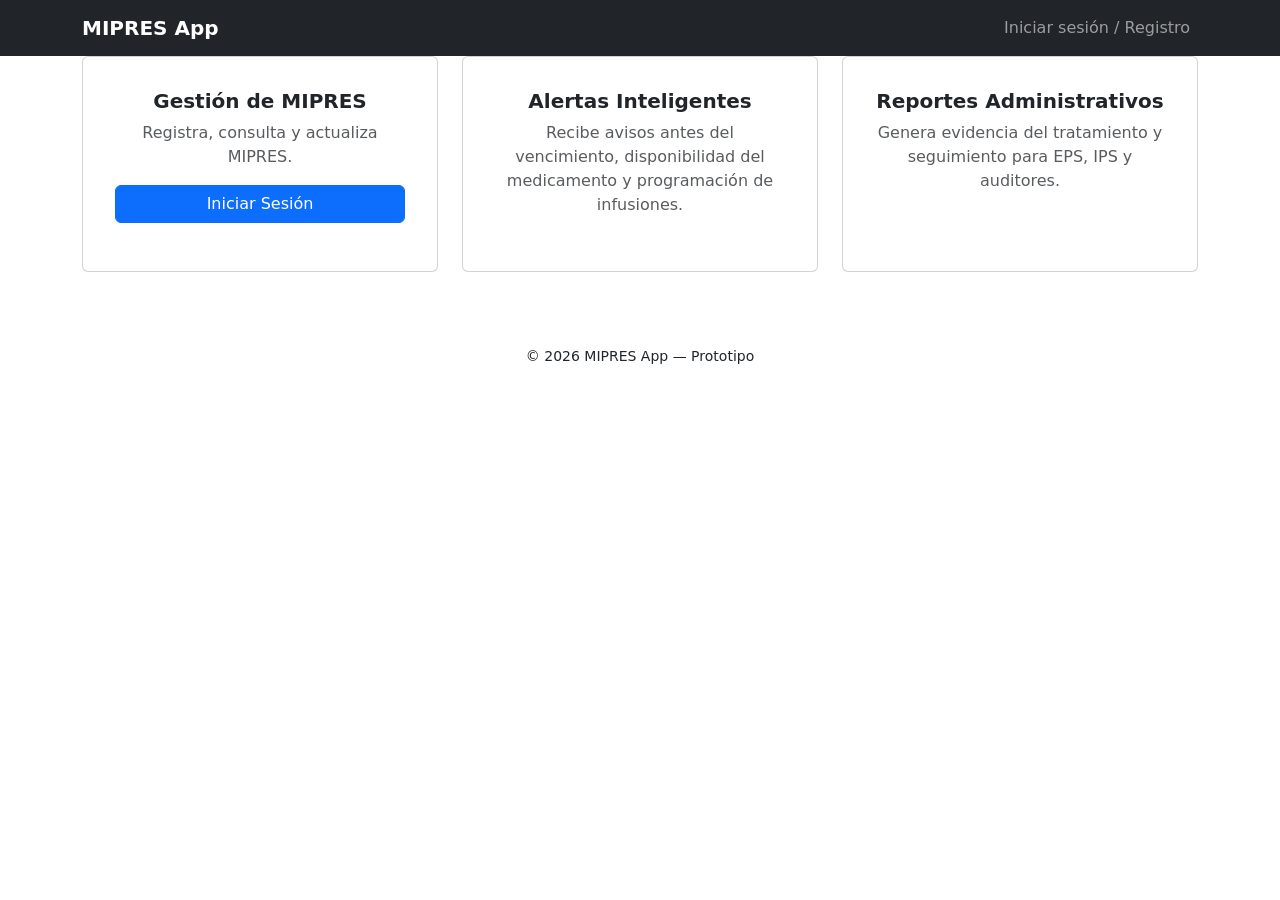
==== src/main/resources/static/admin/dashboard.html @ ec499277 "initial commit" ====
<!DOCTYPE html>
<html lang="en">
<head>
    <meta charset="UTF-8">
    <meta name="viewport" content="width=device-width, initial-scale=1.0">
    <title>MIPRES App</title>
    <link href="https://cdn.jsdelivr.net/npm/bootstrap@5.3.0/dist/css/bootstrap.min.css" rel="stylesheet">
    <link rel="stylesheet" href="/css/estilos.css">
</head>
<body>
    <!-- HEADER -->
    <header>
        <nav class="navbar navbar-expand-lg navbar-dark bg-dark">
            <div class="container">
                <a class="navbar-brand fw-bold" href="#">MIPRES App</a>
                
                <button class="navbar-toggler" type="button" data-bs-toggle="collapse" data-bs-target="#navbarNav">
                    <span class="navbar-toggler-icon"></span>
                </button>
    
                <div class="collapse navbar-collapse" id="navbarNav">
                    <ul class="navbar-nav ms-auto" id="navUserSection">
                        <li class="nav-item" id="loginItem">
                            <a class="nav-link" href="/compartidos/registro.html">Iniciar sesión / Registro</a>
                        </li>
                    </ul>
                </div>
                
            </div>
        </nav>
    </header>

    <!-- BODY -->
    <main class="d-flex align-items-center justify-content-center register-form">

        <p id="testHelloWorld"></p>
        <section class="container mb-5">
            <div class="row g-4">
                
                <!-- Card 1 -->
                <div class="col-md-4">
                    <div class="card feature-card h-100 p-3">
                        <div class="card-body text-center">
                            <h5 class="card-title fw-bold">Gestión de MIPRES</h5>
                            <p class="card-text text-muted">
                                Registra, consulta y actualiza MIPRES.
                            </p>
                            <button type="submit" class="btn btn-primary w-100 mb-3">Iniciar Sesión</button>
                        </div>
                    </div>
                </div>
    
                <!-- Card 2 -->
                <div class="col-md-4">
                    <div class="card feature-card h-100 p-3">
                        <div class="card-body text-center">
                            <h5 class="card-title fw-bold">Alertas Inteligentes</h5>
                            <p class="card-text text-muted">
                                Recibe avisos antes del vencimiento, disponibilidad del medicamento
                                y programación de infusiones.
                            </p>
                        </div>
                    </div>
                </div>
    
                <!-- Card 3 -->
                <div class="col-md-4">
                    <div class="card feature-card h-100 p-3">
                        <div class="card-body text-center">
                            <h5 class="card-title fw-bold">Reportes Administrativos</h5>
                            <p class="card-text text-muted">
                                Genera evidencia del tratamiento y seguimiento para EPS, IPS y auditores.
                            </p>
                        </div>
                    </div>
                </div>
            </div>
        </section>
    
    </main>

    <!-- FOOTER -->
    <footer class="py-4">
        <div class="container text-center">
            <small>© 2026 MIPRES App — Prototipo</small>
        </div>
    </footer>

    <script src="https://cdn.jsdelivr.net/npm/bootstrap@5.3.0/dist/js/bootstrap.bundle.min.js"></script>
    <script src="/js/registro.js"></script>
    <script src="/js/dashboardAdmin.js"></script>
</body>
</html>
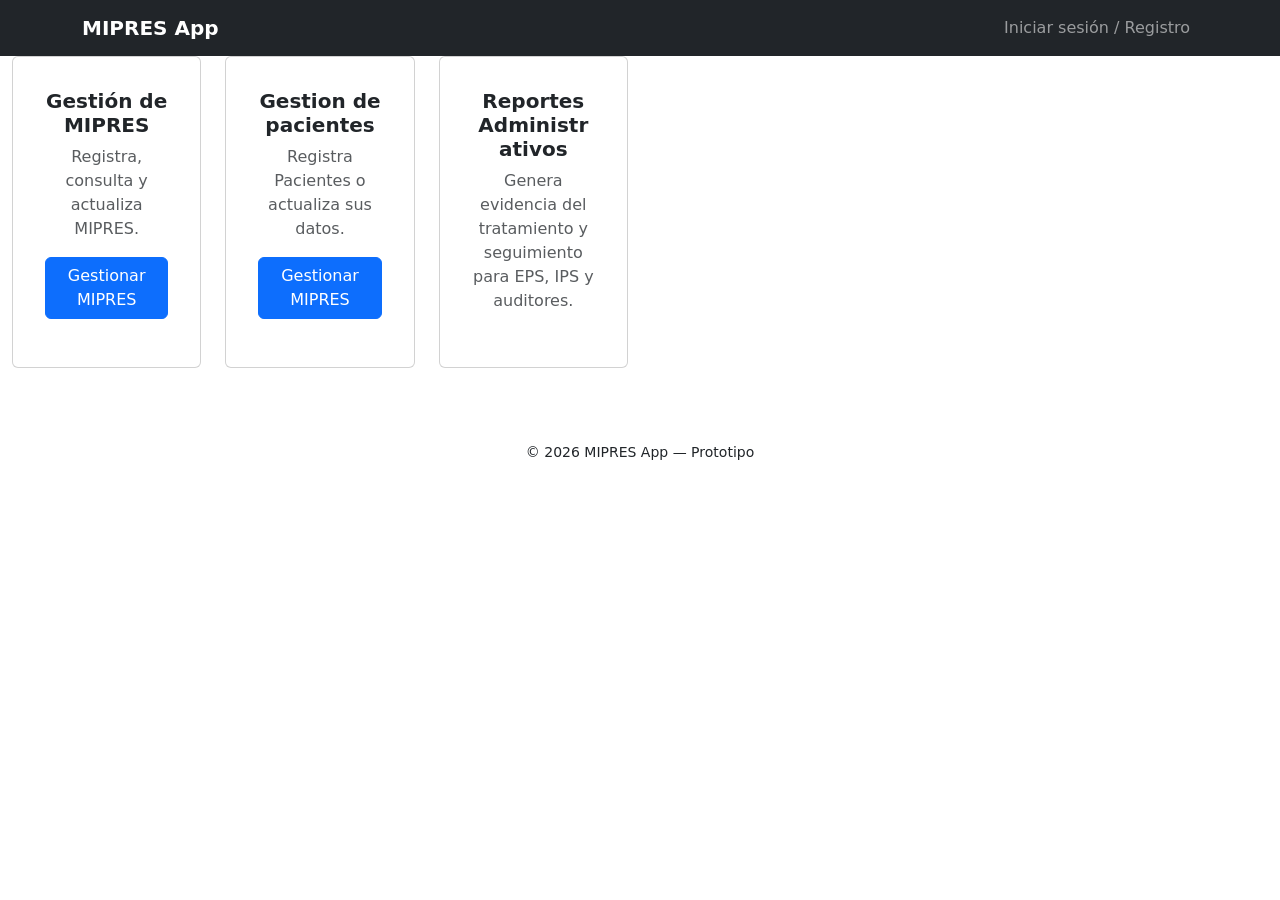
==== commit 7e8e2066: "agregacion de funcionalidad para crear pacientes y mipres" ====
--- a/src/main/resources/static/admin/dashboard.html
+++ b/src/main/resources/static/admin/dashboard.html
@@ -45,7 +45,7 @@
                             <p class="card-text text-muted">
                                 Registra, consulta y actualiza MIPRES.
                             </p>
-                            <button type="submit" class="btn btn-primary w-100 mb-3">Iniciar Sesión</button>
+                            <button type="submit" class="btn btn-primary w-100 mb-3" id="btn-gestion-mipres">Gestionar MIPRES</button>
                         </div>
                     </div>
                 </div>
@@ -54,11 +54,11 @@
                 <div class="col-md-4">
                     <div class="card feature-card h-100 p-3">
                         <div class="card-body text-center">
-                            <h5 class="card-title fw-bold">Alertas Inteligentes</h5>
+                            <h5 class="card-title fw-bold">Gestion de pacientes</h5>
                             <p class="card-text text-muted">
-                                Recibe avisos antes del vencimiento, disponibilidad del medicamento
-                                y programación de infusiones.
+                                Registra Pacientes o actualiza sus datos.
                             </p>
+                            <button type="submit" class="btn btn-primary w-100 mb-3" id="btn-nuevo-paciente">Gestionar MIPRES</button>
                         </div>
                     </div>
                 </div>
@@ -77,6 +77,9 @@
             </div>
         </section>
     
+        <section class="container mb-5">
+            <div id="dynamic-content" class="card shadow-sm p-4 d-none"></div>
+        </section>
     </main>
 
     <!-- FOOTER -->
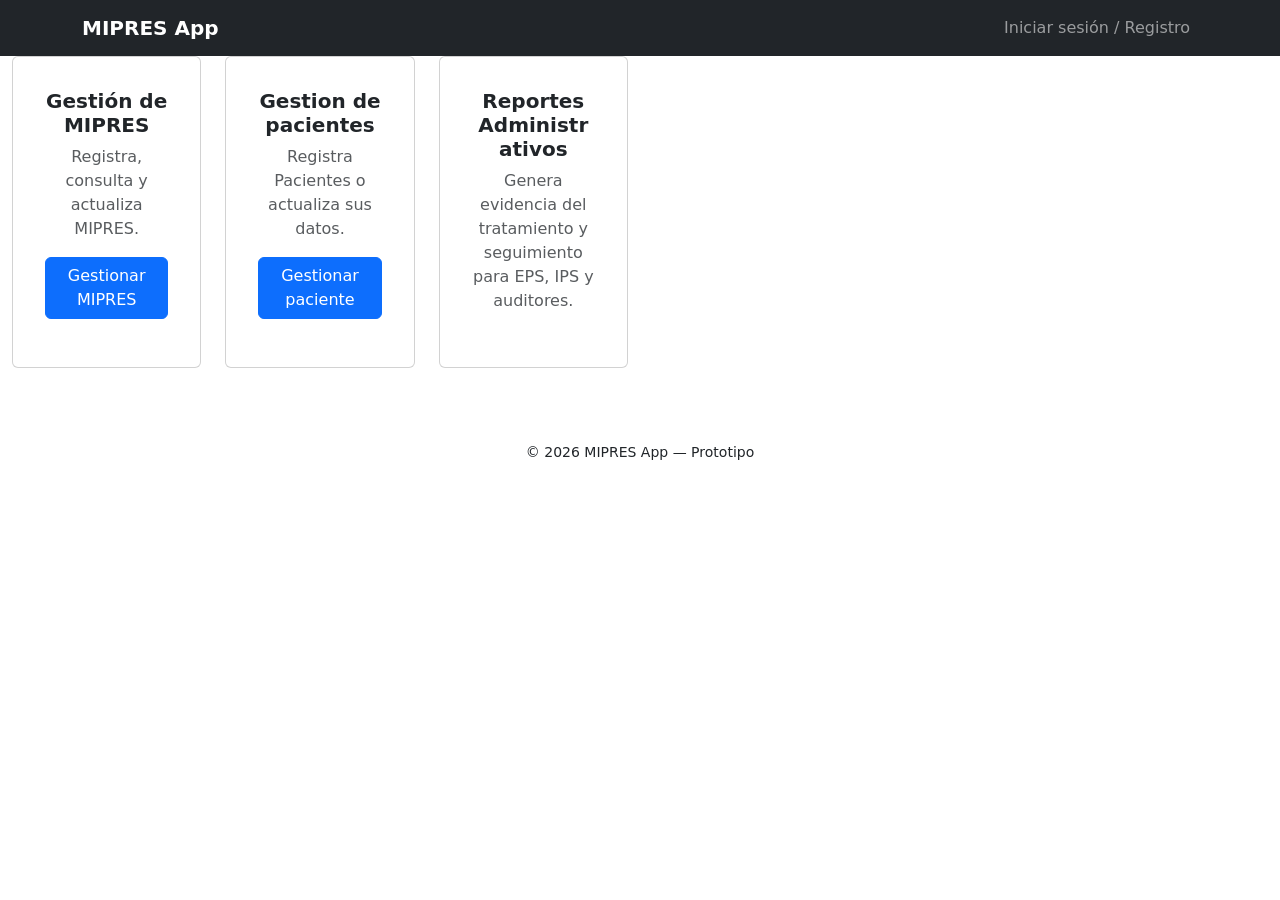
==== commit 9e10c1d0: "dashboard admin updated" ====
--- a/src/main/resources/static/admin/dashboard.html
+++ b/src/main/resources/static/admin/dashboard.html
@@ -58,7 +58,7 @@
                             <p class="card-text text-muted">
                                 Registra Pacientes o actualiza sus datos.
                             </p>
-                            <button type="submit" class="btn btn-primary w-100 mb-3" id="btn-nuevo-paciente">Gestionar MIPRES</button>
+                            <button type="submit" class="btn btn-primary w-100 mb-3" id="btn-nuevo-paciente">Gestionar paciente</button>
                         </div>
                     </div>
                 </div>
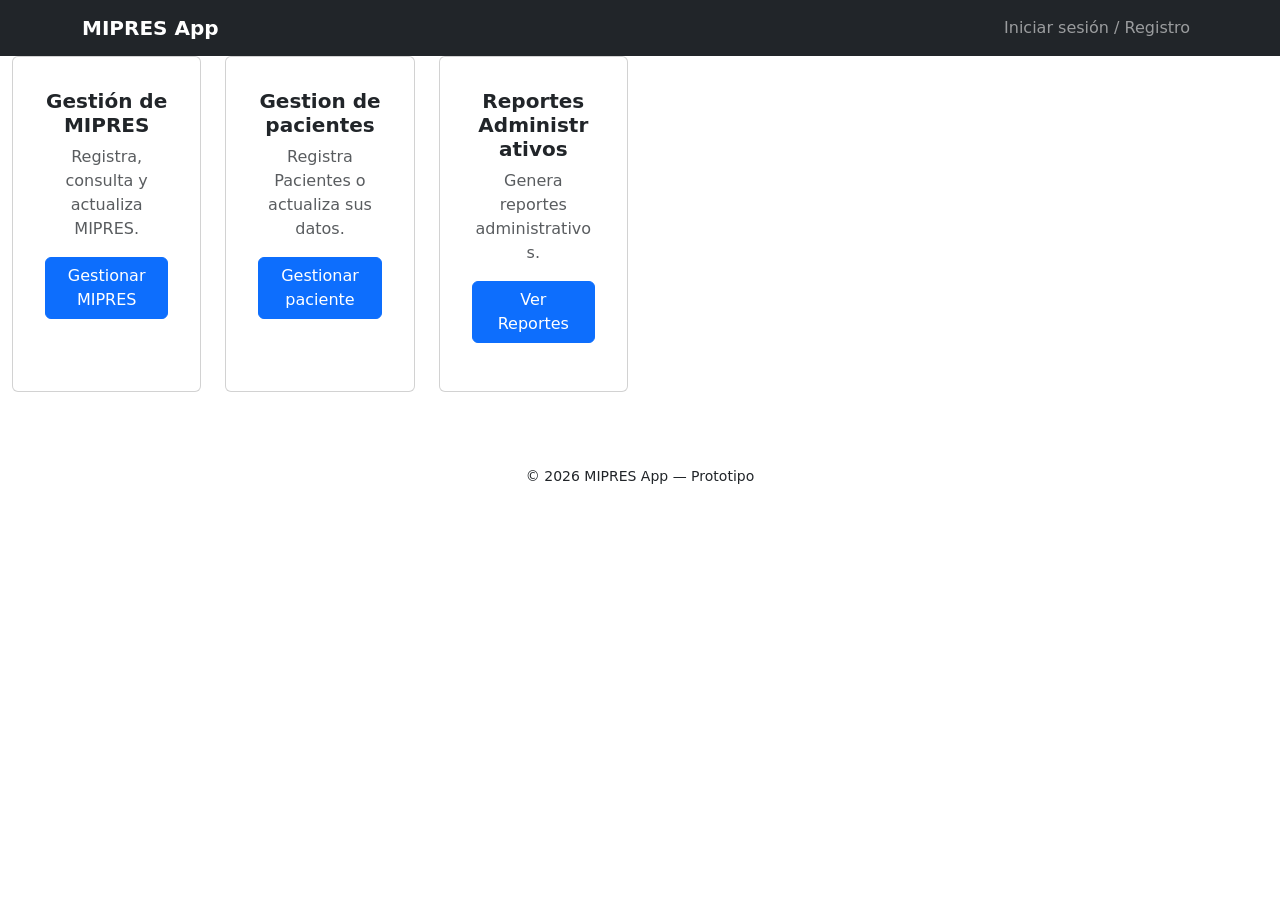
==== commit 62505b84: "finalizacion proceso de registro de pacientes y gestion de mipres" ====
--- a/src/main/resources/static/admin/dashboard.html
+++ b/src/main/resources/static/admin/dashboard.html
@@ -33,7 +33,6 @@
     <!-- BODY -->
     <main class="d-flex align-items-center justify-content-center register-form">
 
-        <p id="testHelloWorld"></p>
         <section class="container mb-5">
             <div class="row g-4">
                 
@@ -69,8 +68,9 @@
                         <div class="card-body text-center">
                             <h5 class="card-title fw-bold">Reportes Administrativos</h5>
                             <p class="card-text text-muted">
-                                Genera evidencia del tratamiento y seguimiento para EPS, IPS y auditores.
+                                Genera reportes administrativos.
                             </p>
+                            <button type="button" class="btn btn-primary w-100 mb-3" id="btn-reportes">Ver Reportes</button>
                         </div>
                     </div>
                 </div>
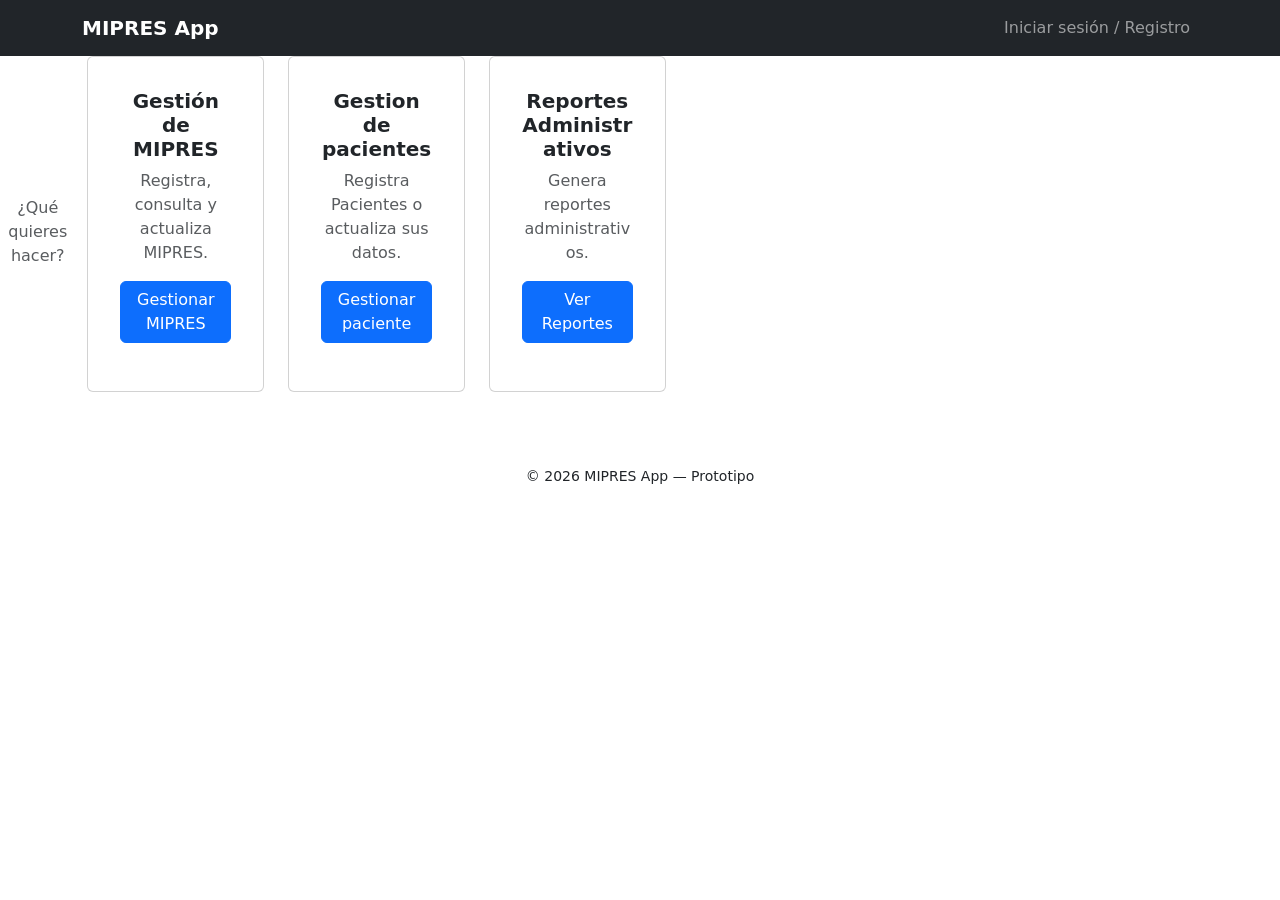
==== commit 86509437: "se actualiza frontend para añadir salido al usuario" ====
--- a/src/main/resources/static/admin/dashboard.html
+++ b/src/main/resources/static/admin/dashboard.html
@@ -32,10 +32,13 @@
 
     <!-- BODY -->
     <main class="d-flex align-items-center justify-content-center register-form">
+        <div class="text-center mb-4">
+            <h2 class="fw-bold" id="sauldo-usuario-dashboard"></h2>
+            <p class="text-muted">¿Qué quieres hacer?</p>
+        </div>
 
         <section class="container mb-5">
             <div class="row g-4">
-                
                 <!-- Card 1 -->
                 <div class="col-md-4">
                     <div class="card feature-card h-100 p-3">
